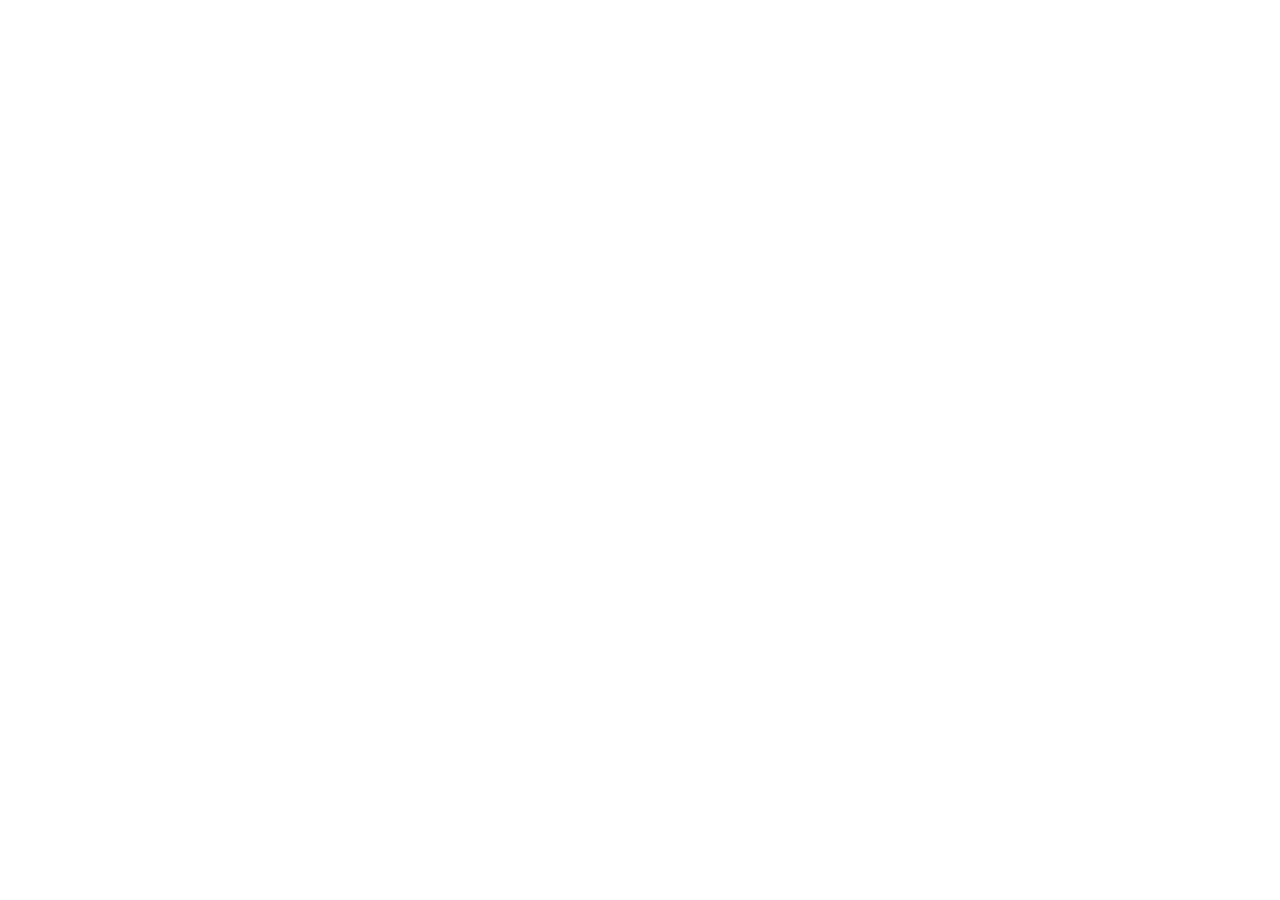
==== public/views/login.html @ 82373549 "add folders" ====
<!DOCTYPE html>
<html lang="en">

<head>
    <meta charset="UTF-8">
    <meta http-equiv="X-UA-Compatible" content="IE=edge">
    <meta name="viewport" content="width=device-width, initial-scale=1.0">
    <title>Decision</title>
</head>

<body>

</body>

</html>
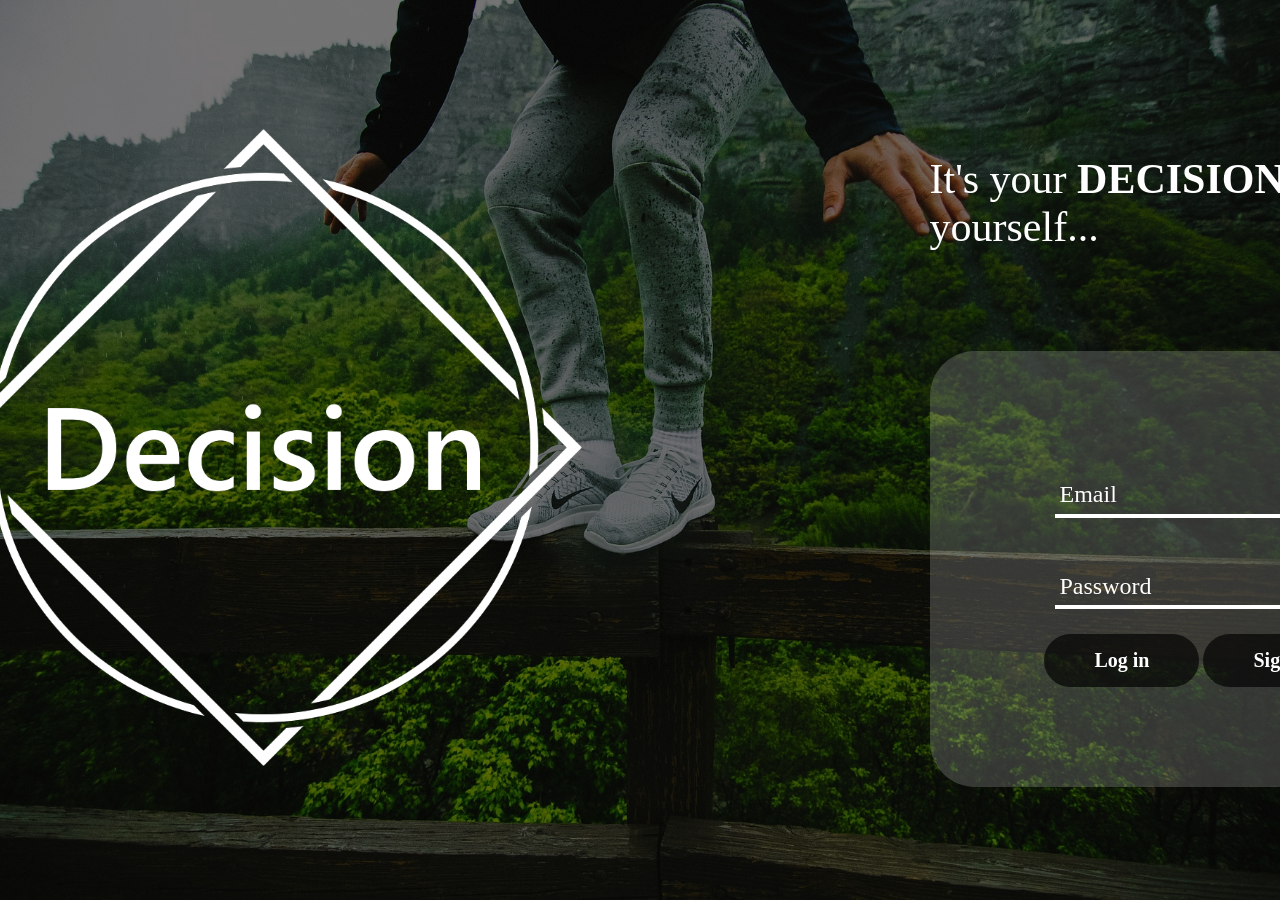
==== commit 0c1f9dcc: "designed login page - only view" ====
--- a/public/views/login.html
+++ b/public/views/login.html
@@ -5,11 +5,39 @@
     <meta charset="UTF-8">
     <meta http-equiv="X-UA-Compatible" content="IE=edge">
     <meta name="viewport" content="width=device-width, initial-scale=1.0">
-    <title>Decision</title>
+    <title>Decision - login</title>
+    <link rel="stylesheet" href="../css/base.css">
+    <link rel="stylesheet" href="../css/normalize.css">
+    <link rel="stylesheet" href="../css/login.css">
 </head>
 
 <body>
-
+    <main class="main">
+        <div class="main__div">
+            <section class="section">
+                <div class="section__logoImg">
+                    <img src="../img/logo.svg" alt="logo">
+                </div>
+                <div class="section__login">
+                    <p class="section__text">It's your <strong>decision</strong> to change yourself...</p>
+                    <div class="section__loginForm">
+                        <form action="#" class="section__form">
+                            <label>
+                                <input type="email" class="section__input" placeholder="Email">
+                            </label>
+                            <label>
+                                <input type="password" class="section__input" placeholder="Password">
+                            </label>
+                            <div class="section__buttons">
+                                <button class="section__button">Log in</button>
+                                <button class="section__button">Sign up</button>
+                            </div>
+                        </form>
+                    </div>
+                </div>
+            </section>
+        </div>
+    </main>
 </body>
 
 </html>
--- a/public/css/base.css
+++ b/public/css/base.css
@@ -0,0 +1,7 @@
+html {
+    box-sizing: border-box;
+}
+
+*, ::after, ::before {
+    box-sizing: inherit;
+}
--- a/public/css/login.css
+++ b/public/css/login.css
@@ -0,0 +1,79 @@
+html, body {
+    height: 100%;
+    color: white;
+    font-family: Rockwell Nova, 'Times New Roman', Times, serif;
+}
+
+.main {
+    background-image: url(../img/jump.jpg);
+    background-repeat: no-repeat;
+    background-position: center;
+    background-size: cover;
+    height: 100%;
+}
+
+.main__div {
+    background-color: rgba(0, 0, 0, 0.541);
+    height: 100%;
+    display: flex;
+    justify-content: center;
+}
+
+.section {
+    display: flex;
+    align-items: center;
+}
+
+.section__form {
+    background-color: #FFFFFF2E;
+    max-width: 800px;
+    border-radius: 45px;
+    display: flex;
+    flex-direction: column;
+    align-items: center;
+    padding: 100px;
+}
+
+.section__logoImg {
+    margin-right: 200px;
+}
+
+.section__text {
+    margin-bottom: 100px;
+    font-size: 42px;
+}
+
+strong {
+    text-transform: uppercase;
+}
+
+.section__input {
+    background: none;
+    border: none;
+    border-bottom: 4px solid white;
+    margin: 25px;
+    padding: 5px;
+    font-size: 24px;
+    color: white;
+}
+
+.section__input::placeholder {
+    color: white;
+}
+
+.sections__button {
+    max-width: 350px;
+    width: 100%;
+    display: flex;
+    justify-content: space-around;
+}
+
+.section__button {
+    background-color: #000000AB;
+    font-size: 20px;
+    border: none;
+    color: white;
+    border-radius: 35px;
+    padding: 15px 50px;
+    font-weight: bold;
+}
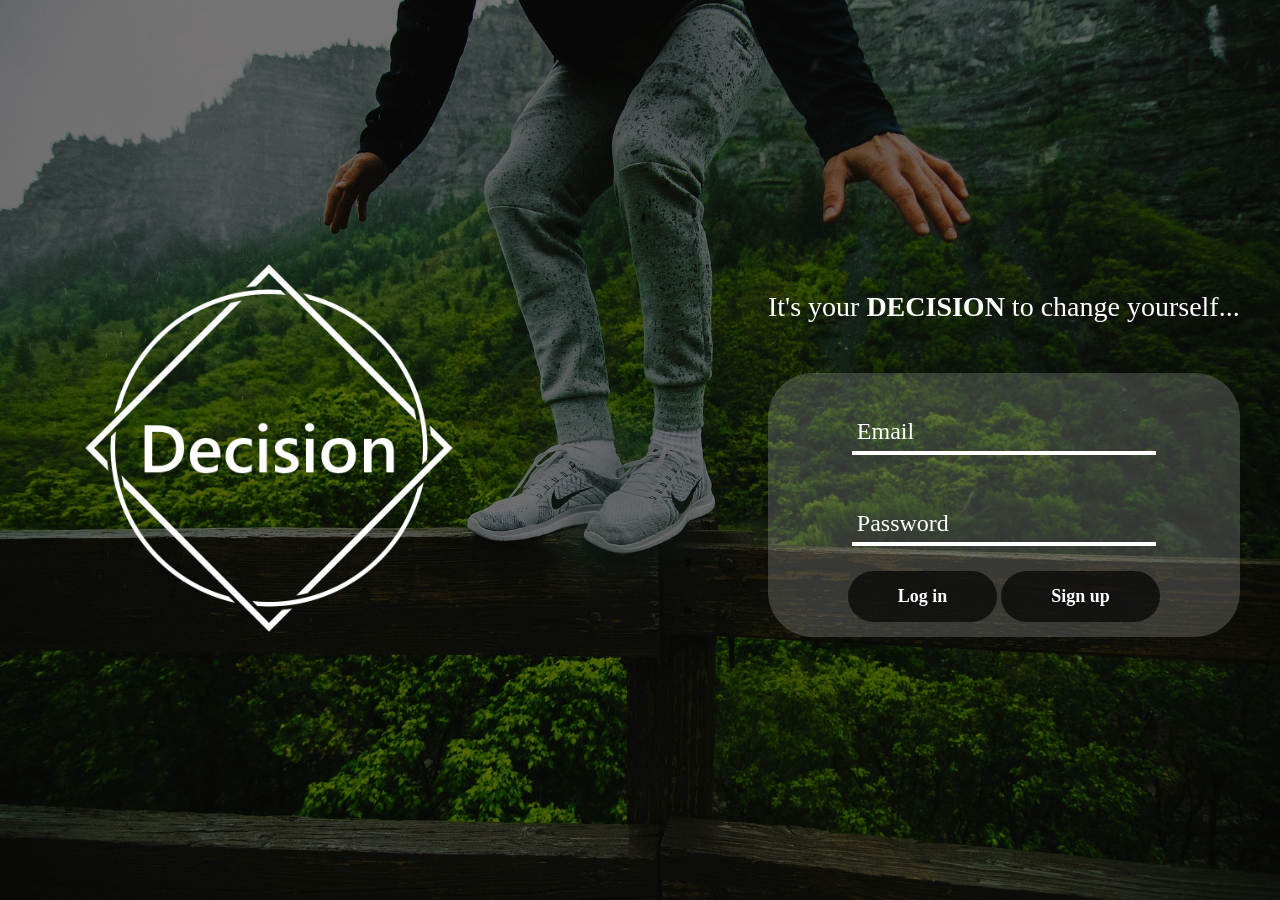
==== commit 7f125af7: "change width elements" ====
--- a/public/views/login.html
+++ b/public/views/login.html
@@ -16,7 +16,7 @@
         <div class="main__div">
             <section class="section">
                 <div class="section__logoImg">
-                    <img src="../img/logo.svg" alt="logo">
+                    <img src="../img/logo.svg" alt="logo" class="section__image">
                 </div>
                 <div class="section__login">
                     <p class="section__text">It's your <strong>decision</strong> to change yourself...</p>
--- a/public/css/login.css
+++ b/public/css/login.css
@@ -10,6 +10,7 @@
     background-position: center;
     background-size: cover;
     height: 100%;
+    overflow-y: hidden;
 }
 
 .main__div {
@@ -31,16 +32,16 @@
     display: flex;
     flex-direction: column;
     align-items: center;
-    padding: 100px;
+    padding: 15px;
 }
 
 .section__logoImg {
-    margin-right: 200px;
+    width: 60%;
 }
 
 .section__text {
-    margin-bottom: 100px;
-    font-size: 42px;
+    margin-bottom: 50px;
+    font-size: 28px;
 }
 
 strong {
@@ -61,7 +62,7 @@
     color: white;
 }
 
-.sections__button {
+.sections__buttons {
     max-width: 350px;
     width: 100%;
     display: flex;
@@ -70,10 +71,14 @@
 
 .section__button {
     background-color: #000000AB;
-    font-size: 20px;
+    font-size: 18px;
     border: none;
     color: white;
     border-radius: 35px;
     padding: 15px 50px;
     font-weight: bold;
+}
+
+.section__image {
+    width: 70%;
 }
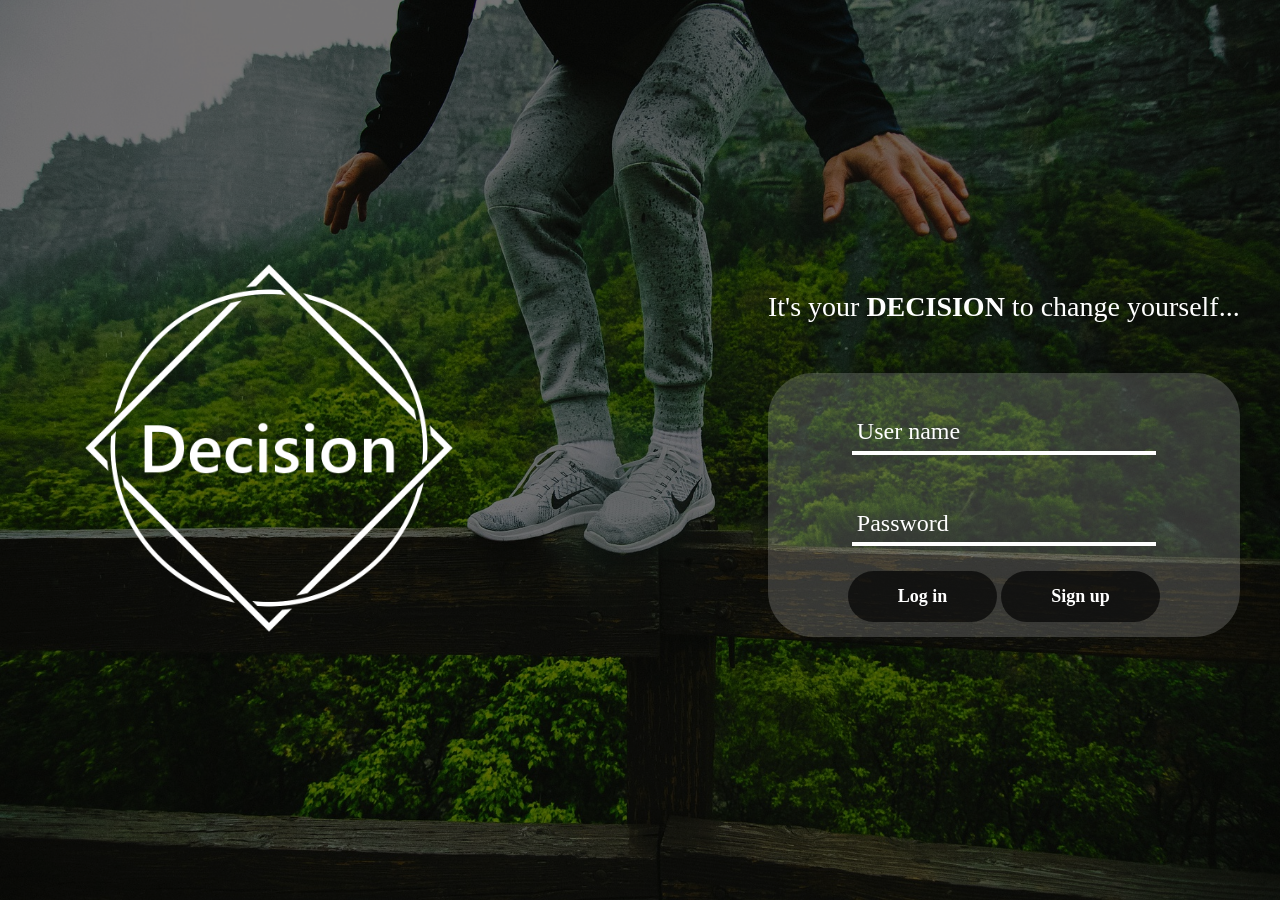
==== commit 74d68fb6: "add sign up panel > HTML and CSS" ====
--- a/public/views/login.html
+++ b/public/views/login.html
@@ -23,7 +23,7 @@
                     <div class="section__loginForm">
                         <form action="#" class="section__form">
                             <label>
-                                <input type="email" class="section__input" placeholder="Email">
+                                <input type="text" class="section__input" placeholder="User name">
                             </label>
                             <label>
                                 <input type="password" class="section__input" placeholder="Password">
--- a/public/css/base.css
+++ b/public/css/base.css
@@ -1,5 +1,6 @@
 html {
     box-sizing: border-box;
+    font-family: 'Rockwell Nova', Courier, monospace;
 }
 
 *, ::after, ::before {
--- a/public/css/login.css
+++ b/public/css/login.css
@@ -81,4 +81,45 @@
 
 .section__image {
     width: 70%;
+}
+
+@media (max-width: 767px) {
+    .section {
+        display: flex;
+        flex-direction: column;
+        justify-content: space-around;
+        align-items: center;
+        text-align: center;
+    }
+    .section__image {
+        width: 100%;
+    }
+    .section__text {
+        margin: 0;
+        margin-bottom: 20px;
+        font-size: 18px;
+    }
+    .section__loginForm {
+        padding: 15px;
+    }
+    .section__form {
+        width: 100%;
+    }
+    .section__input {
+        background: none;
+        border: none;
+        border-bottom: 2px solid white;
+        margin: 15px;
+        padding: 5px;
+        font-size: 16px;
+        color: white;
+    }
+    .section__buttons {
+        display: flex;
+        flex-direction: column;
+    }
+    .section__button {
+        margin: 5px;
+        font-size: 14px;
+    }
 }
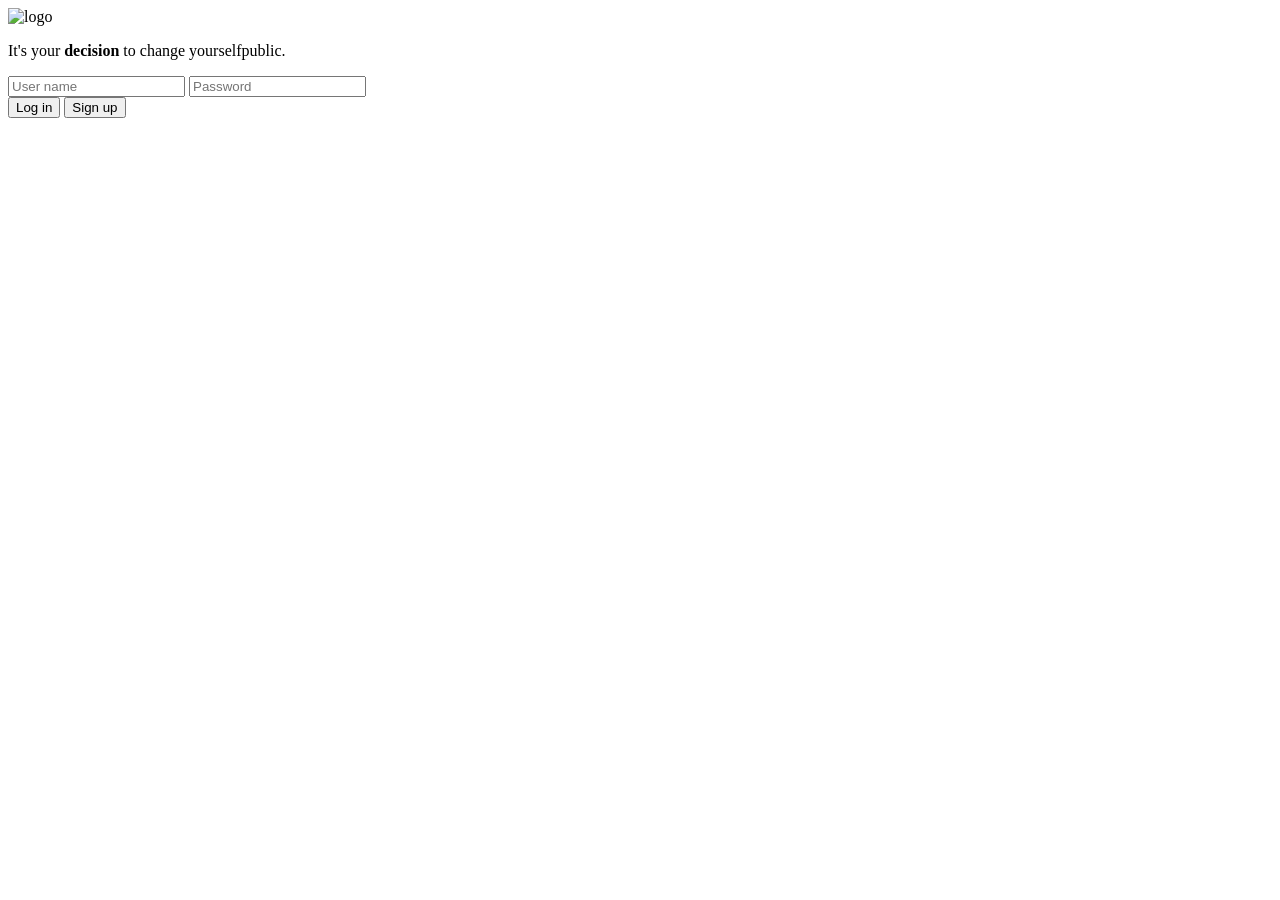
==== commit 17ba4080: "add first routing and testing him" ====
--- a/public/views/login.html
+++ b/public/views/login.html
@@ -6,9 +6,10 @@
     <meta http-equiv="X-UA-Compatible" content="IE=edge">
     <meta name="viewport" content="width=device-width, initial-scale=1.0">
     <title>Decision - login</title>
-    <link rel="stylesheet" href="../css/base.css">
-    <link rel="stylesheet" href="../css/normalize.css">
-    <link rel="stylesheet" href="../css/login.css">
+    <link rel="stylesheet" href="public/css/base.css">
+    <link rel="stylesheet" href="public/css/normalize.css">
+    <link rel="stylesheet" href="public/css/login.css">
+    <script src="public/js/fromLoginPage.js" defer></script>
 </head>
 
 <body>
@@ -16,10 +17,10 @@
         <div class="main__div">
             <section class="section">
                 <div class="section__logoImg">
-                    <img src="../img/logo.svg" alt="logo" class="section__image">
+                    <img src="public/img/logo.svg" alt="logo" class="section__image">
                 </div>
                 <div class="section__login">
-                    <p class="section__text">It's your <strong>decision</strong> to change yourself...</p>
+                    <p class="section__text">It's your <strong>decision</strong> to change yourselfpublic.</p>
                     <div class="section__loginForm">
                         <form action="#" class="section__form">
                             <label>
@@ -29,8 +30,8 @@
                                 <input type="password" class="section__input" placeholder="Password">
                             </label>
                             <div class="section__buttons">
-                                <button class="section__button">Log in</button>
-                                <button class="section__button">Sign up</button>
+                                <button class="section__button js-logIn-passed">Log in</button>
+                                <button class="section__button js-signUp">Sign up</button>
                             </div>
                         </form>
                     </div>
